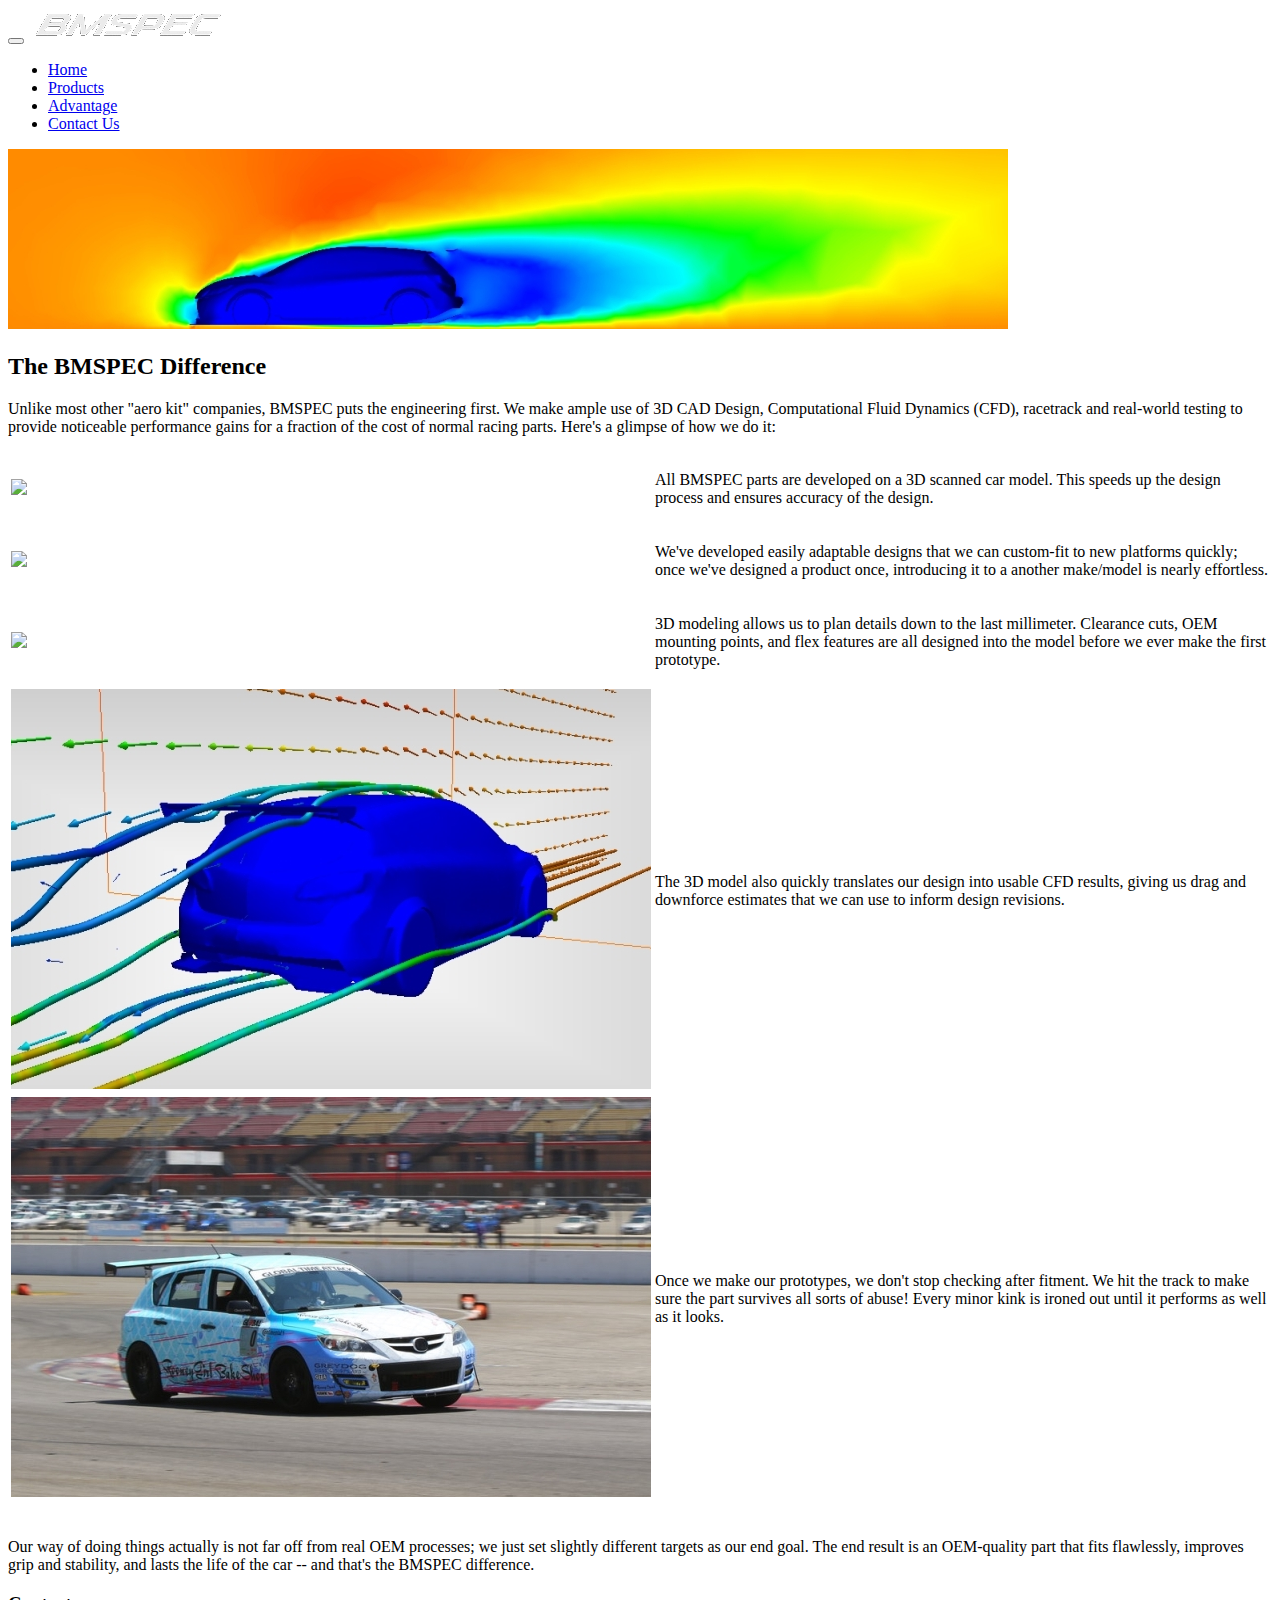
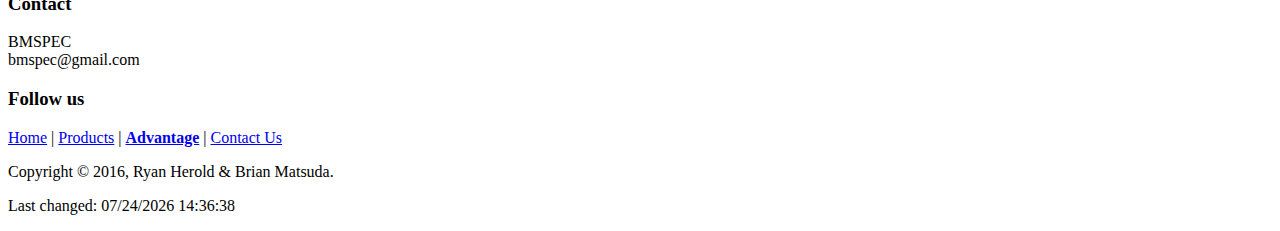
==== Advantage.html @ 0f7e3e00 "2nd Test" ====
<!DOCTYPE html>

<html>

<head>

	<meta charset="utf-8">
	<title>BMSPEC</title>
	<!-- Browser Top Tab Logo --><link rel="shortcut icon" src="Images/Logo.gif">
	
	<link rel="stylesheet" media="screen" href="http://fonts.googleapis.com/css?family=Open+Sans:300,400,700">
	<link rel="stylesheet" href="css/bootstrap.min.css">
	<link rel="stylesheet" href="css/font-awesome.min.css">

	<!-- Custom styles for our template -->
	<link rel="stylesheet" href="css/bootstrap-theme.css" media="screen" >
	<link rel="stylesheet" href="css/main.css">
	<style type="text/css">
		table {
			min-width: 60%;
		}
		
		th, td {
			width: 50%;
		}
	</style>
</head>
<body>
<body class="home">
	<!-- Fixed navbar -->
	<div class="navbar navbar-inverse navbar-fixed-top headroom" >
		<div class="container">
			<div class="navbar-header">
				<!-- Button for smallest screens -->
				<button type="button" class="navbar-toggle" data-toggle="collapse" data-target=".navbar-collapse"><span class="icon-bar"></span> <span class="icon-bar"></span> <span class="icon-bar"></span> </button>
				<a class="navbar-brand" href="Home.html"><img src="Images/Logo.gif" alt="Home"></a>
			</div>
			<div class="navbar-collapse collapse">
				<ul class="nav navbar-nav pull-right">
					<li><a href="Home.html">Home</a></li>
					<li><a href="Products.html">Products</a></li>
					<li class="active"><a href="Advantage.html">Advantage</a></li>
					<!-- <li><a href="CHeart.html">Circuit Heart</a></li> -->
					<!-- <li><a href="Team.html">Team</a></li> -->
					<li><a href="Contact_Us.html">Contact Us</a></li>					
				</ul>
			</div><!--/.nav-collapse -->
		</div>
	</div> 
	<!-- /.navbar -->

	<!-- Header -->
	<header id="head">
		<div class="container">
			<div class="crop-banner">
				<img src="Images/CFDpage.jpg" />
			</div>
		</div>
	</header>
	<!-- /Header -->

	<!-- Intro -->
	<div class="container text-center">
		<h2 class="thin">The BMSPEC Difference</h2>
			<div class="row">
				<p>
				Unlike most other "aero kit" companies, BMSPEC puts the engineering first. We make ample use of 3D CAD
				Design, Computational Fluid Dynamics (CFD), racetrack and real-world testing to provide noticeable
				performance gains for a fraction of the cost of normal racing parts. Here's a glimpse of how we do it:
				</p>
			</div>
			<table>
				<tbody>
					<tr>
						<td><img src="images/G1MS3-DT07.jpg" class="big"></td>
						<td><p>
						All BMSPEC parts are developed on a 3D scanned car model. This speeds up the design process and
						ensures accuracy of the design.
						</p></td>
					</tr>
					<tr>
						<td><img src="images/SplitV2.png" class="big"></td>
						<td><p>
						We've developed easily adaptable designs that we can custom-fit to new platforms quickly; once we've
						designed a product once, introducing it to a another make/model is nearly effortless.
						</p></td>
					</tr>
					<tr>
						<td><img src="images/Under-Mounting.jpg" class="big"></td>
						<td><p>
						3D modeling allows us to plan details down to the last millimeter. Clearance cuts, OEM mounting points, 
						and flex features are all designed into the model before we ever make the first prototype.
						</p></td>
					</tr>
					<tr>
						<td><img src="Images/Traces-Rear.jpg" class="big"></td>
						<td><p>
						The 3D model also quickly translates our design into usable CFD results, giving us drag and downforce
						estimates that we can use to inform design revisions.
						</p></td>
					</tr>
					<tr>
						<td><img src="Images/IMG_0014.JPG" class="big"></td>
						<td><p>
						Once we make our prototypes, we don't stop checking after fitment. We hit the track to make sure the 
						part survives all sorts of abuse! Every minor kink is ironed out until it performs as well as it looks.
						</p></td>
					</tr>
				</tbody>
			</table>
			<div class="row">
			<br>
				<p>
				Our way of doing things actually is not far off from real OEM processes; we just set slightly different targets
				as our end goal. The end result is an OEM-quality part that fits flawlessly, improves grip and stability,
				and lasts the life of the car -- and that's the BMSPEC difference.
				</p>
			</div>
		

	</div>
	<!-- /Intro-->
	
	<!-- Social links. @TODO: replace by link/instructions in template -->
	<section id="social">
		<div class="container">
			<div class="wrapper clearfix">
				<!-- AddThis Button BEGIN -->
				<div class="addthis_toolbox addthis_default_style">
				<a class="addthis_button_facebook_like" fb:like:layout="button_count"></a>
				<a class="addthis_button_tweet"></a>
				<a class="addthis_button_linkedin_counter"></a>
				<a class="addthis_button_google_plusone" g:plusone:size="medium"></a>
				</div>
				<!-- AddThis Button END -->
			</div>
		</div>
	</section>
	<!-- /social links -->


	<footer id="footer" class="footer">

		<div class="footer1">
			<div class="container">
				<div class="row">
					
					<div class="col-md-3 widget">
						<h3 class="widget-title">Contact</h3>
						<div class="widget-body">
							<p>
							BMSPEC <br />bmspec@gmail.com
							</p>	
						</div>
					</div>

					<div class="col-md-3 widget">
						<h3 class="widget-title">Follow us</h3>
						<div class="widget-body">
							<p class="follow-me-icons clearfix">
								<a href="https://www.facebook.com/bmspec1/?fref=ts"><i class="fa fa-facebook fa-2"></i></a>
								<a href="https://www.instagram.com/bmspec/"><i class="fa fa-instagram fa-2"></i></a>						
							</p>	
						</div>
					</div>

				</div> <!-- /row of widgets -->
			</div>
		</div>

		<div class="footer2">
			<div class="container">
				<div class="row">
					
					<div class="col-md-6 widget">
						<div class="widget-body">
							<p class="simplenav">
								<a href="Home.html">Home</a> | 
								<a href="Products.html">Products</a> |
								<b><a href="#">Advantage</a></b> |
								<!-- <a href="CHeart.html">Circuit Heart</a> | -->
								<!-- <a href="Team.html">Team</a> | -->
								<a href="Contact_Us.html">Contact Us</a>
								
							</p>
						</div>
					</div>

					<div class="col-md-6 widget">
						<div class="widget-body">
							<p class="text-right">
								Copyright &copy; 2016, Ryan Herold & Brian Matsuda.
							</p>
							<p class="text-right">
								Last changed:
								<script type="text/javascript">
								document.write(document.lastModified);
								</script>
							</p>
						</div>
					</div>

				</div> <!-- /row of widgets -->
			</div>
		</div>

	</footer>	
	<!-- JavaScript libs are placed at the end of the document so the pages load faster -->
	<script src="http://ajax.googleapis.com/ajax/libs/jquery/1.10.2/jquery.min.js"></script>
	<script src="http://netdna.bootstrapcdn.com/bootstrap/3.0.0/js/bootstrap.min.js"></script>
	<script src="scripts/headroom.min.js"></script>
	<script src="scripts/jQuery.headroom.min.js"></script>
	<script src="scripts/template.js"></script>
	<script src="scripts/Slideshow.js"></script>

</body>
</html>
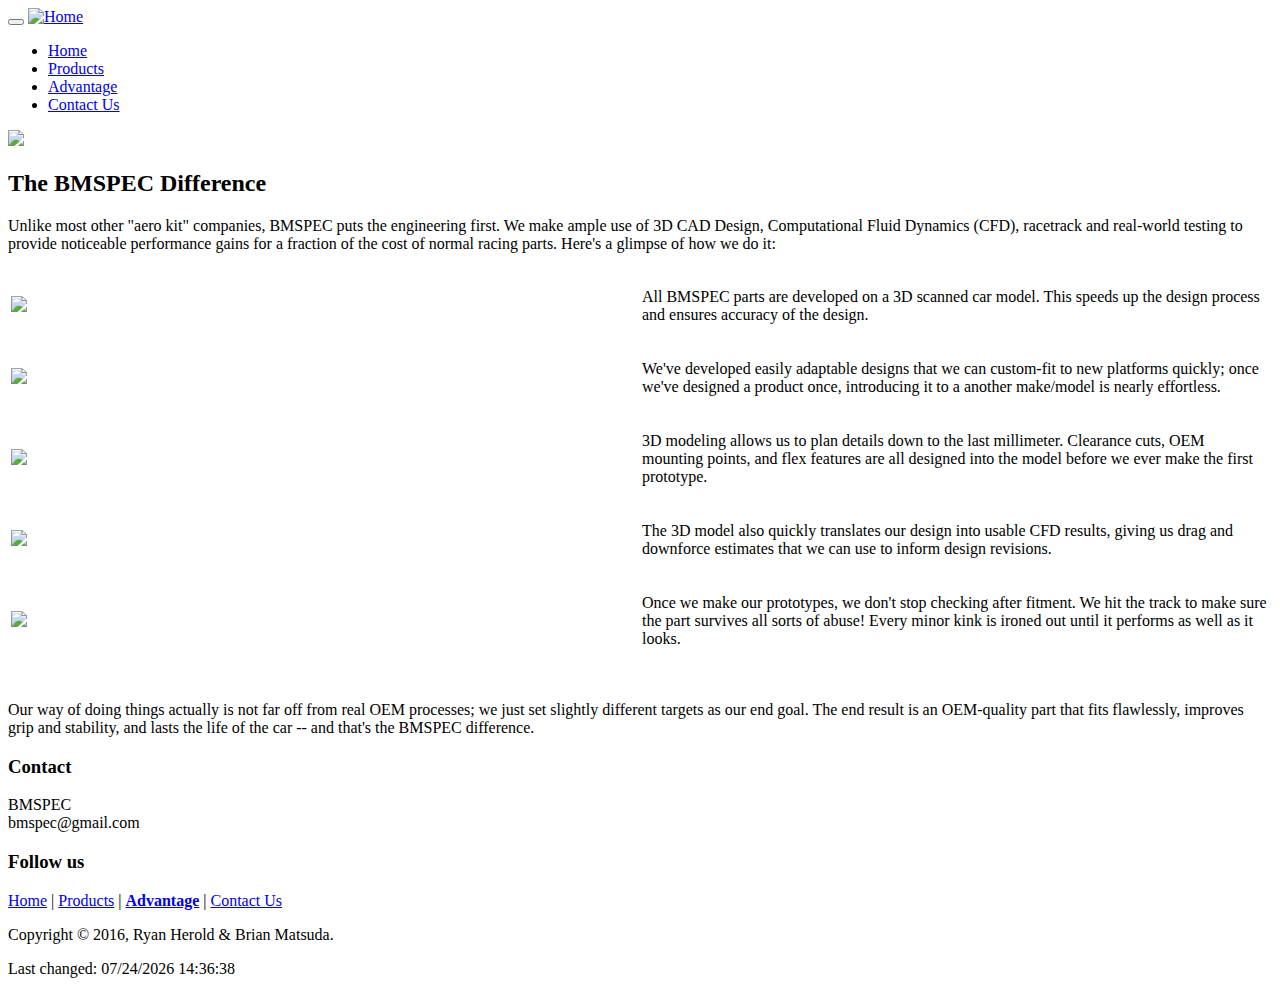
==== commit 525d1046: "Fixing folder names?" ====
--- a/Advantage.html
+++ b/Advantage.html
@@ -6,7 +6,7 @@
 
 	<meta charset="utf-8">
 	<title>BMSPEC</title>
-	<!-- Browser Top Tab Logo --><link rel="shortcut icon" src="Images/Logo.gif">
+	<!-- Browser Top Tab Logo --><link rel="shortcut icon" src="images/Logo.gif">
 	
 	<link rel="stylesheet" media="screen" href="http://fonts.googleapis.com/css?family=Open+Sans:300,400,700">
 	<link rel="stylesheet" href="css/bootstrap.min.css">
@@ -33,11 +33,11 @@
 			<div class="navbar-header">
 				<!-- Button for smallest screens -->
 				<button type="button" class="navbar-toggle" data-toggle="collapse" data-target=".navbar-collapse"><span class="icon-bar"></span> <span class="icon-bar"></span> <span class="icon-bar"></span> </button>
-				<a class="navbar-brand" href="Home.html"><img src="Images/Logo.gif" alt="Home"></a>
+				<a class="navbar-brand" href="index.html"><img src="images/Logo.gif" alt="Home"></a>
 			</div>
 			<div class="navbar-collapse collapse">
 				<ul class="nav navbar-nav pull-right">
-					<li><a href="Home.html">Home</a></li>
+					<li><a href="index.html">Home</a></li>
 					<li><a href="Products.html">Products</a></li>
 					<li class="active"><a href="Advantage.html">Advantage</a></li>
 					<!-- <li><a href="CHeart.html">Circuit Heart</a></li> -->
@@ -53,7 +53,7 @@
 	<header id="head">
 		<div class="container">
 			<div class="crop-banner">
-				<img src="Images/CFDpage.jpg" />
+				<img src="images/CFDpage.jpg" />
 			</div>
 		</div>
 	</header>
@@ -93,14 +93,14 @@
 						</p></td>
 					</tr>
 					<tr>
-						<td><img src="Images/Traces-Rear.jpg" class="big"></td>
+						<td><img src="images/Traces-Rear.jpg" class="big"></td>
 						<td><p>
 						The 3D model also quickly translates our design into usable CFD results, giving us drag and downforce
 						estimates that we can use to inform design revisions.
 						</p></td>
 					</tr>
 					<tr>
-						<td><img src="Images/IMG_0014.JPG" class="big"></td>
+						<td><img src="images/IMG_0014.JPG" class="big"></td>
 						<td><p>
 						Once we make our prototypes, we don't stop checking after fitment. We hit the track to make sure the 
 						part survives all sorts of abuse! Every minor kink is ironed out until it performs as well as it looks.
@@ -175,7 +175,7 @@
 					<div class="col-md-6 widget">
 						<div class="widget-body">
 							<p class="simplenav">
-								<a href="Home.html">Home</a> | 
+								<a href="index.html">Home</a> | 
 								<a href="Products.html">Products</a> |
 								<b><a href="#">Advantage</a></b> |
 								<!-- <a href="CHeart.html">Circuit Heart</a> | -->
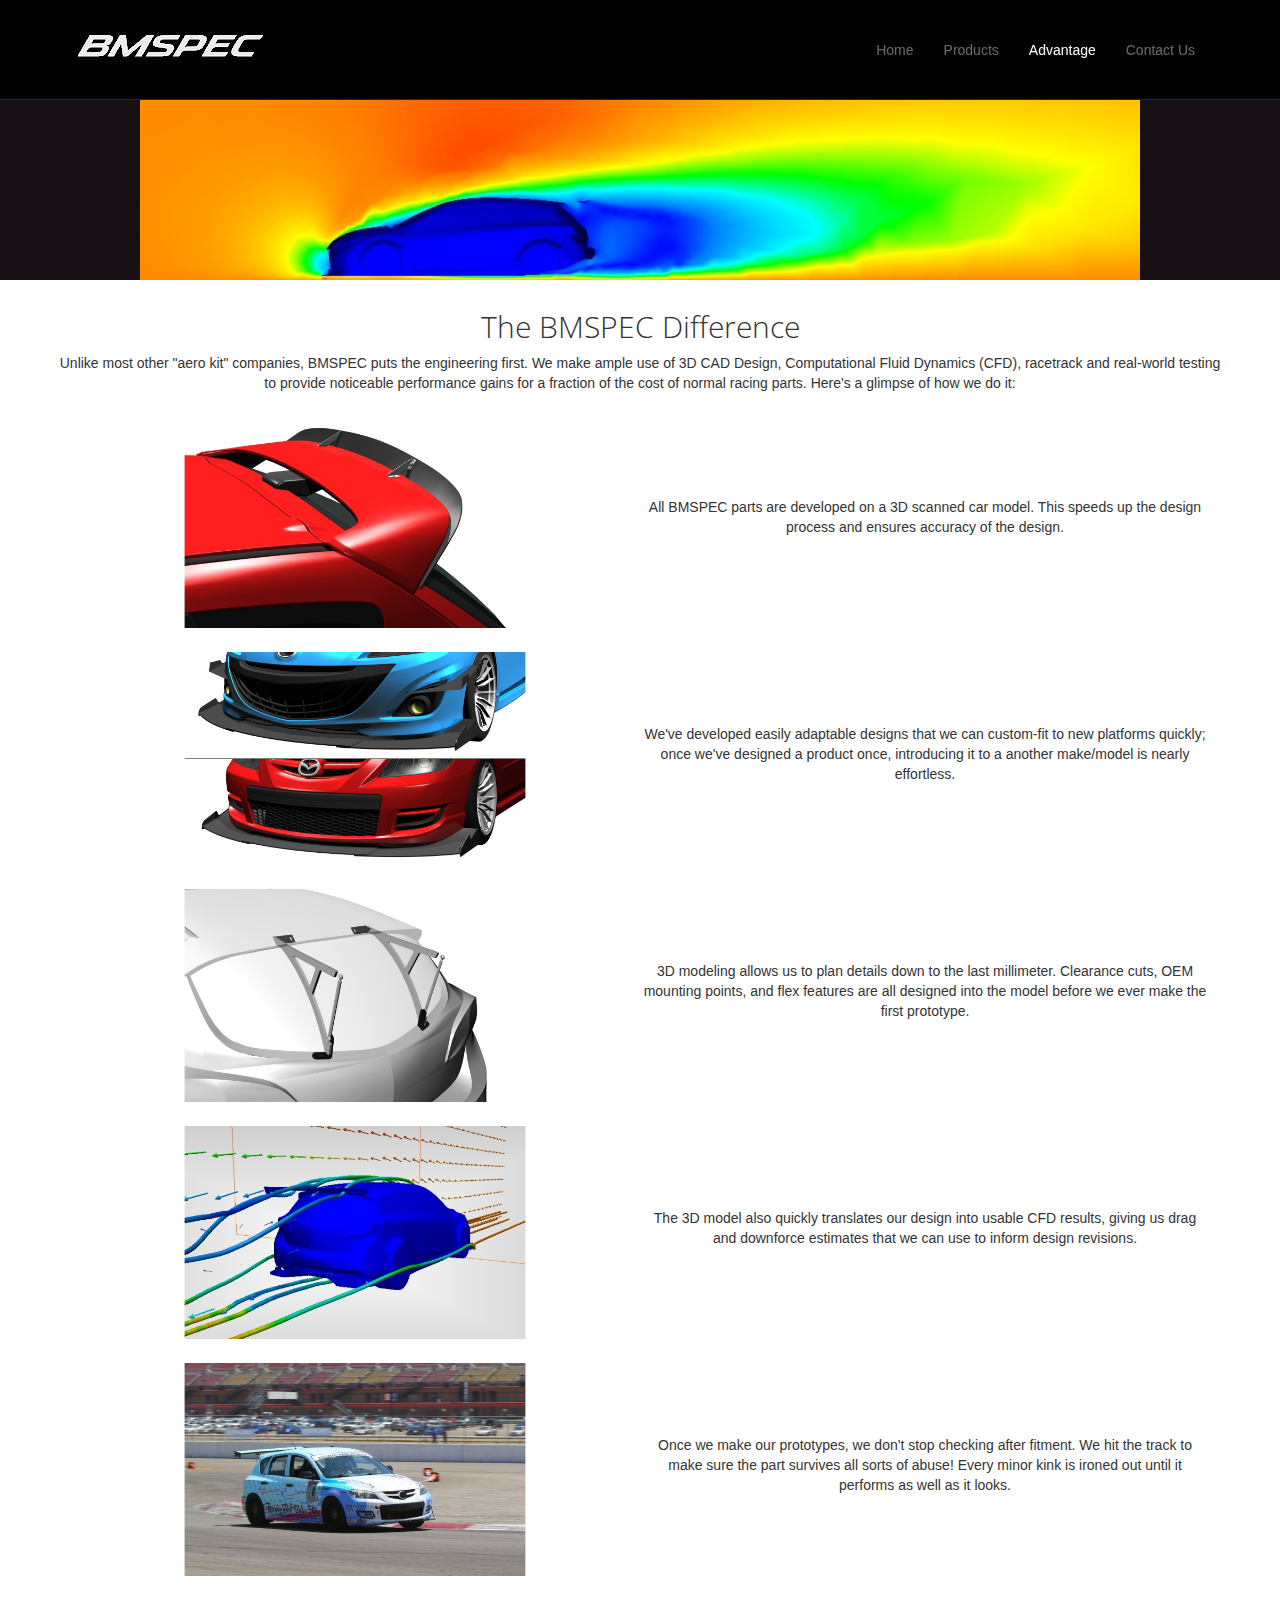
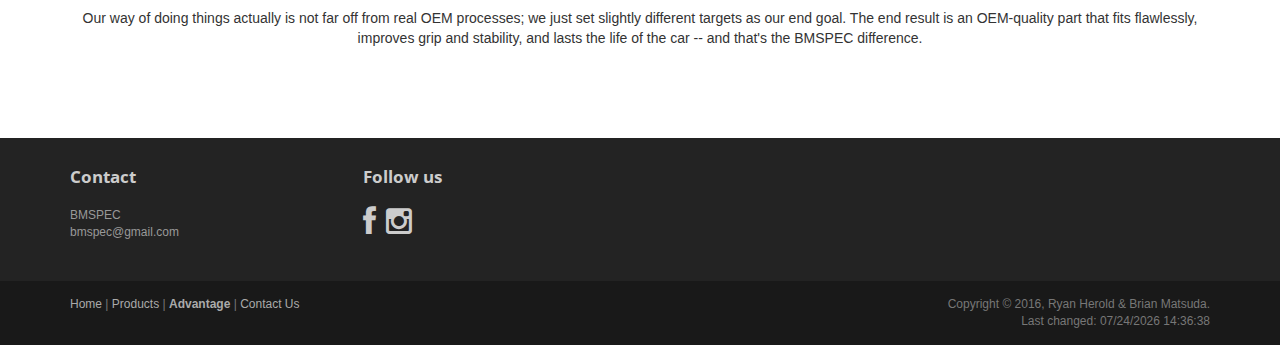
==== commit a04c5fb4: "Fixed one extension in HTML" ====
--- a/Advantage.html
+++ b/Advantage.html
@@ -100,7 +100,7 @@
 						</p></td>
 					</tr>
 					<tr>
-						<td><img src="images/IMG_0014.JPG" class="big"></td>
+						<td><img src="images/IMG_0014.jpg" class="big"></td>
 						<td><p>
 						Once we make our prototypes, we don't stop checking after fitment. We hit the track to make sure the 
 						part survives all sorts of abuse! Every minor kink is ironed out until it performs as well as it looks.
--- a/css/main.css
+++ b/css/main.css
@@ -0,0 +1,166 @@
+/* Header */
+#head { background:#181015 url( ../images/bg_header.jpg) no-repeat; background-size: cover; min-height:240px; text-align: center; padding-top:100px; color:white; font-family:"Open sans", Helvetica, Arial; font-weight:300; }
+#head.secondary { height:100px; min-height: 100px; padding-top:0px; }
+	#head .lead { font-family:"Open sans", Helvetica, Arial; font-size:44px; margin-bottom:6px; color:white; line-height:1.15em; } 
+	#head .tagline { color:rgba(255,255,255,0.75); margin-bottom:25px; }
+		#head .tagline a { color:#fff; } 
+	#head .btn { margin-bottom:10px;}
+	#head .btn-default { text-shadow: none; background:transparent; color:rgba(255,255,255,.5); -webkit-box-shadow:inset 0px 0px 0px 3px rgba(255,255,255,.5); -moz-box-shadow:inset 0px 0px 0px 3px rgba(255,255,255,.5); box-shadow:inset 0px 0px 0px 3px rgba(255,255,255,.5); background: transparent; }
+		#head .btn-default:hover,
+		#head .btn-default:focus { color:rgba(255,255,255,.8); -webkit-box-shadow:inset 0px 0px 0px 3px rgba(255,255,255,.8); -moz-box-shadow:inset 0px 0px 0px 3px rgba(255,255,255,.8); box-shadow:inset 0px 0px 0px 3px rgba(255,255,255,.8); background: transparent; }
+		#head .btn-default:active, 
+		#head .btn-default.active { color:#fff; -webkit-box-shadow:inset 0px 0px 0px 3px #fff; -moz-box-shadow:inset 0px 0px 0px 3px #fff; box-shadow:inset 0px 0px 0px 3px #fff; background: transparent; }
+
+@media (max-width: 767px) {
+	#head { min-height:420px; padding-top:160px; }
+	#head .lead { font-size: 34px; }
+}
+
+
+/* Autohide navbar */
+.slideUp { top:-100px; }
+.headroom { -webkit-transition: all 0.4s ease-out; -moz-transition: all 0.4s ease-out; -o-transition: all 0.4s ease-out; transition: all 0.4s ease-out; }
+
+#center {text-align:center;}
+
+/* Highlights (in jumbotron in most cases) */
+.highlight { margin-top:40px; }
+	.h-caption { text-align: center; } 
+	.h-caption i { display:block; font-size: 54px; color:#382526; margin-bottom:36px; }
+	.h-caption h4 { color:#382526; font-size: 16px; font-weight: bold; margin-bottom:20px; }
+	.h-body { }
+
+
+/* Typography */
+h1, h2, h3, h4, h5, h6 { font-family:"Open sans", Helvetica, Arial; }
+h1, .h1, h2, .h2, h3, .h3 { margin-top:30px; } 
+blockquote { font-style: italic; font-family: Georgia; color:#999; margin:30px 0 30px; }
+label { color: #777; }
+.thin { font-weight:300; }
+.page-title { margin-top:20px; font-weight:300; }
+.text-muted { color:#888; }
+.breadcrumb { background:none; padding:0; margin:30px 0 0px 0; }
+ul.list-spaces li{ margin-bottom:10px; }
+
+/* Helpers */
+.container-full { margin: 0 auto; width: 100%; }
+.top-space { margin-top: 60px; }
+.top-margin { margin-top:20px; }
+
+img { max-width:100%; }
+img.pull-right { margin-left: 10px; }
+img.pull-left { margin-right: 10px; }
+#map { width:100%; height:280px; }
+#social { margin-top:50px; margin-bottom:50px; }
+	#social .wrapper { width:340px; margin:0 auto; }
+
+/* Main content block */
+.maincontent { }
+
+/* Sidebars */
+.sidebar { padding-top:36px; padding-bottom:30px; }
+	.sidebar .widget { margin-bottom:20px; }
+	.sidebar h1, .sidebar .h1, .sidebar h2, .sidebar .h2, .sidebar h3, .sidebar .h3 { margin-top:20px; } 
+
+/* Footer */
+.footer { margin-top: -20px; }
+.footer1 { background: #232323; padding: 30px 0 0 0; font-size: 12px; color: #999; }
+	.footer1 a { color: #ccc; }
+		.footer1 a:hover {color: #fff; }
+	.footer1 .widget { margin-bottom:30px; }		
+	.footer1 .widget-title { font-size: 17px; font-weight: bold; color: #ccc; margin: 0 0 20px; }
+	.footer1 .entry-meta { border-top: 1px solid #ccc; border-bottom: 1px solid #ccc; margin: 0 0 35px 0; padding: 2px 0; color: #888888; font-size: 12px; font-size: 0.75rem; }
+		.footer1 .entry-meta a { color: #333333; }
+		.footer1 .entry-meta .meta-in { border-top: 1px solid #ccc; border-bottom: 1px solid #ccc; padding: 10px 0; }
+	.follow-me-icons { font-size:30px; }		
+		.follow-me-icons i { float:left; margin:0 10px 0 0; }		
+
+.footer2 { background: #191919; padding: 15px 0; color: #777; font-size: 12px; }
+	.footer2 a { color: #aaa; }
+		.footer2 a:hover { color: #fff; }
+		.footer2 p { margin: 0; }
+
+	.widget-simplenav { margin-left:-5px; }		
+	.widget-simplenav a{ margin:0 5px; }
+	
+textarea {
+	border: 1px solid #666666;
+	border-radius: 10px;
+	box-shadow: 0 8px 16px 0 rgba(0,0,0,0.2), 0 6px 20px 0 rgba(0,0,0,0.19);
+	width: 400px;
+	height: 200px;
+}
+
+#button {
+	border: 1px solid #666666;
+	border-radius: 10px;
+	width: 100px;
+	font-size: 16px;
+	box-shadow: 0 8px 16px 0 rgba(0,0,0,0.2), 0 6px 20px 0 rgba(0,0,0,0.19);
+}
+
+input {
+	border: 1px solid #666666;
+	border-radius: 3px;
+	box-shadow: 0 8px 16px 0 rgba(0,0,0,0.2), 0 6px 20px 0 rgba(0,0,0,0.19);
+	width: 200px;
+}
+
+#button:hover {
+	background-color: #232323;
+}
+
+#button:active {
+	background-color: white;
+}
+
+@media (min-width: 720px){
+	.big {
+		margin: -60px auto;
+		-webkit-transition: all 0.3s ease; /* Safari and Chrome */
+		-moz-transition: all 0.3s ease; /* Firefox */
+		-ms-transition: all 0.3s ease; /* IE 9 */
+		-o-transition: all 0.3s ease; /* Opera */
+		transition: all 0.3s ease;
+		transform: scale(.6);
+	}
+	
+	.big2 {
+		-webkit-transition: all 0.3s ease; /* Safari and Chrome */
+		-moz-transition: all 0.3s ease; /* Firefox */
+		-ms-transition: all 0.3s ease; /* IE 9 */
+		-o-transition: all 0.3s ease; /* Opera */
+		transition: all 0.3s ease;
+	}
+	
+	.big:hover {
+		position: relative;
+		z-index:999;
+		-webkit-transform:scale(0.8); /* Safari and Chrome */
+		-moz-transform:scale(0.8); /* Firefox */
+		-ms-transform:scale(0.8); /* IE 9 */
+		-o-transform:scale(0.8); /* Opera */
+		 transform:scale(0.8);
+	}
+    /*.slider .big2:hover {
+		position: relative;
+		z-index:999;
+		-webkit-transform:scale(1.15); /* Safari and Chrome */
+		/*-moz-transform:scale(1.15); /* Firefox */
+		/*-ms-transform:scale(1.15); /* IE 9 */
+		/*-o-transform:scale(1.15); /* Opera */
+		/*transform:scale(1.15);
+	}*/
+}
+
+#email_confirm {
+	text-align: center;
+	margin-top: 30%;
+}
+
+#echo {
+	text-align: center;
+	margin-top: 25%;
+	size: 16px;
+	color: black;
+}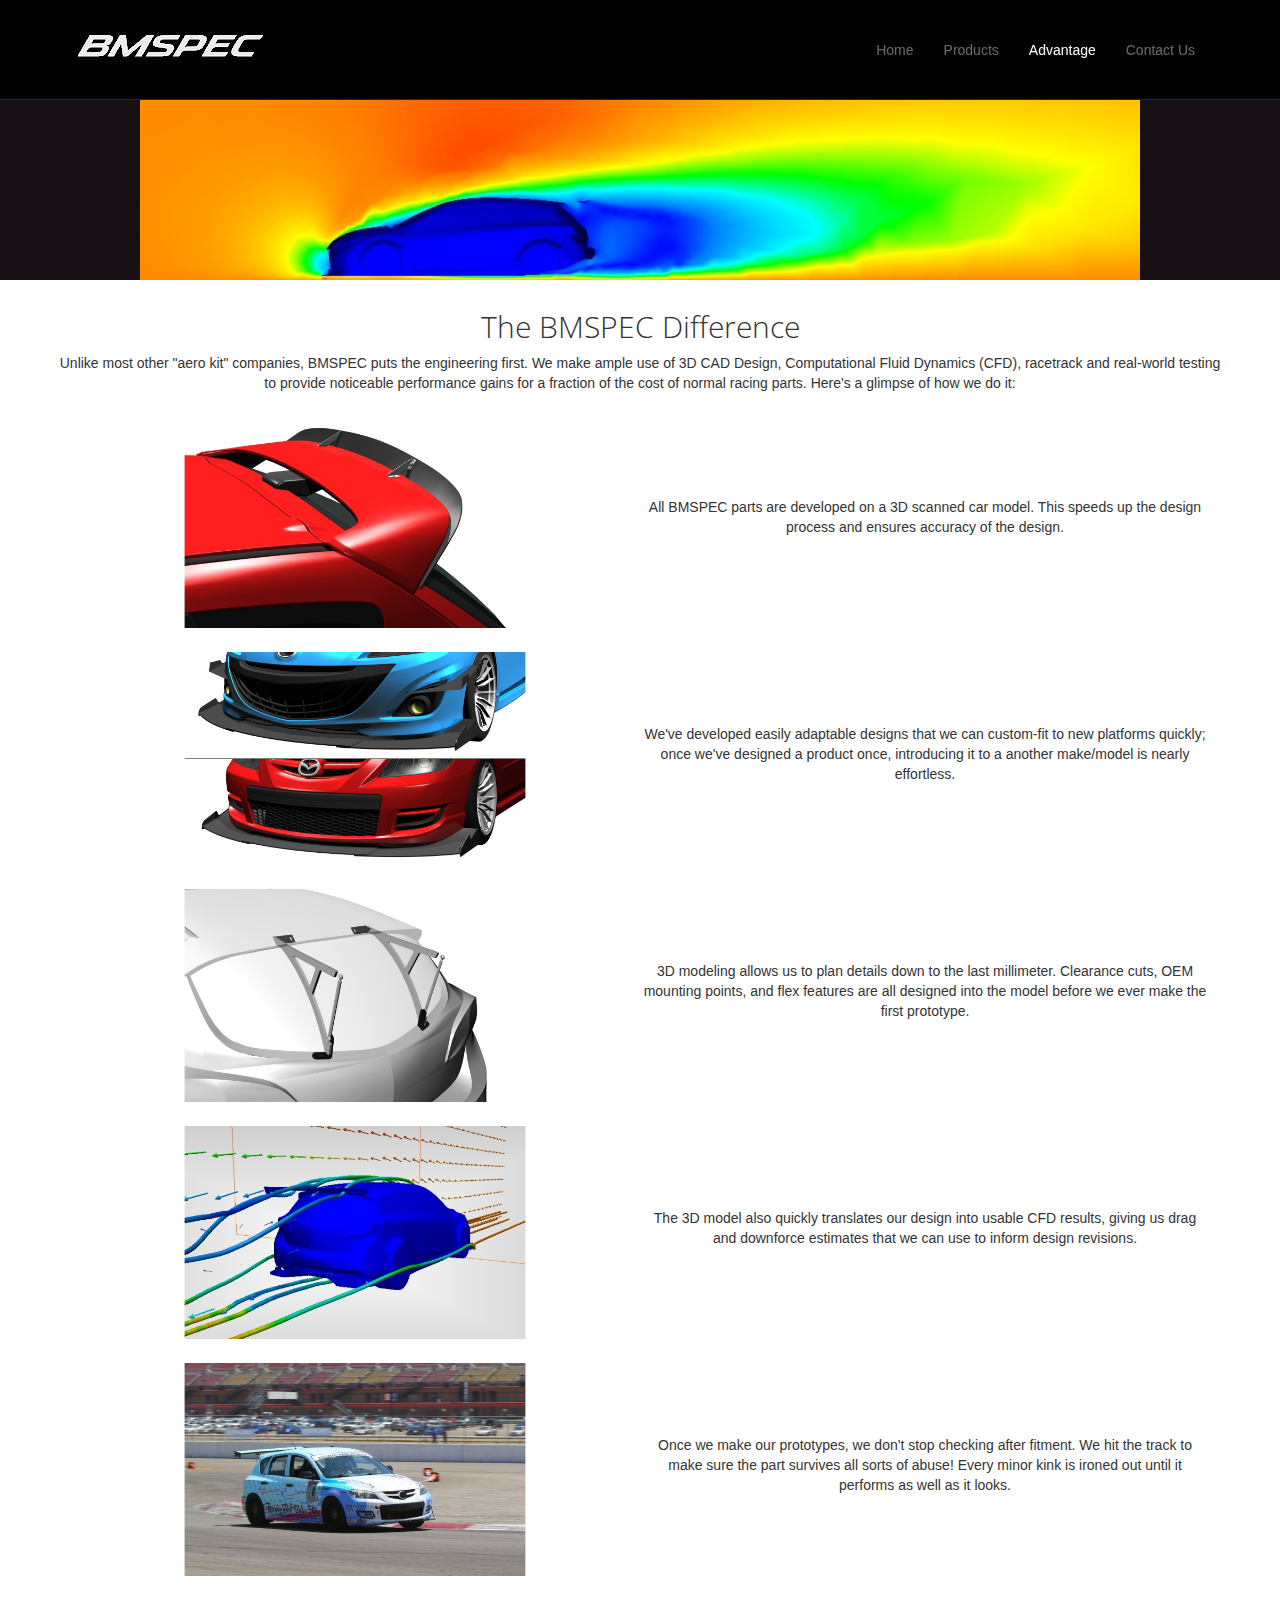
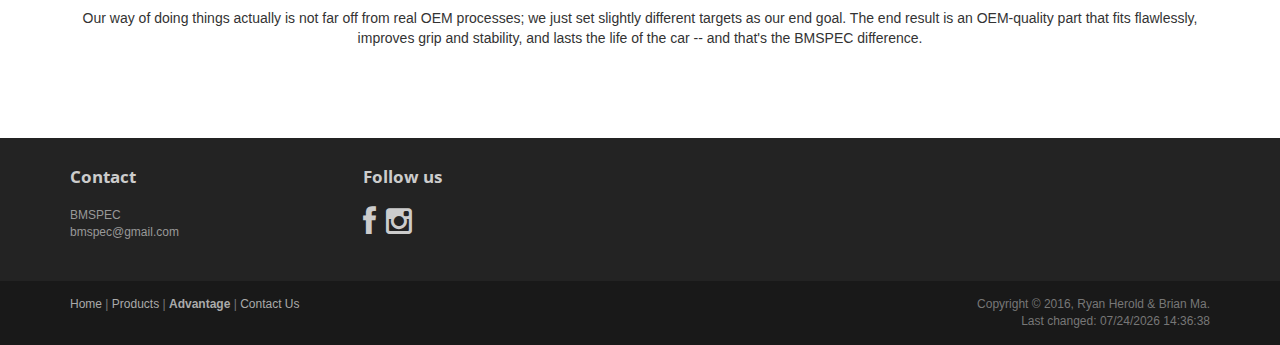
==== commit 652c8710: "Fixes for mobile" ====
--- a/Advantage.html
+++ b/Advantage.html
@@ -4,6 +4,7 @@
 
 <head>
 
+	<meta name="viewport" content="width=device-width, initial-scale=1.0" />
 	<meta charset="utf-8">
 	<title>BMSPEC</title>
 	<!-- Browser Top Tab Logo --><link rel="shortcut icon" src="images/Logo.gif">
@@ -189,7 +190,7 @@
 					<div class="col-md-6 widget">
 						<div class="widget-body">
 							<p class="text-right">
-								Copyright &copy; 2016, Ryan Herold & Brian Matsuda.
+								Copyright &copy; 2016, Ryan Herold & Brian Ma.
 							</p>
 							<p class="text-right">
 								Last changed:
@@ -206,12 +207,7 @@
 
 	</footer>	
 	<!-- JavaScript libs are placed at the end of the document so the pages load faster -->
-	<script src="http://ajax.googleapis.com/ajax/libs/jquery/1.10.2/jquery.min.js"></script>
-	<script src="http://netdna.bootstrapcdn.com/bootstrap/3.0.0/js/bootstrap.min.js"></script>
-	<script src="scripts/headroom.min.js"></script>
-	<script src="scripts/jQuery.headroom.min.js"></script>
-	<script src="scripts/template.js"></script>
-	<script src="scripts/Slideshow.js"></script>
+
 
 </body>
 </html>